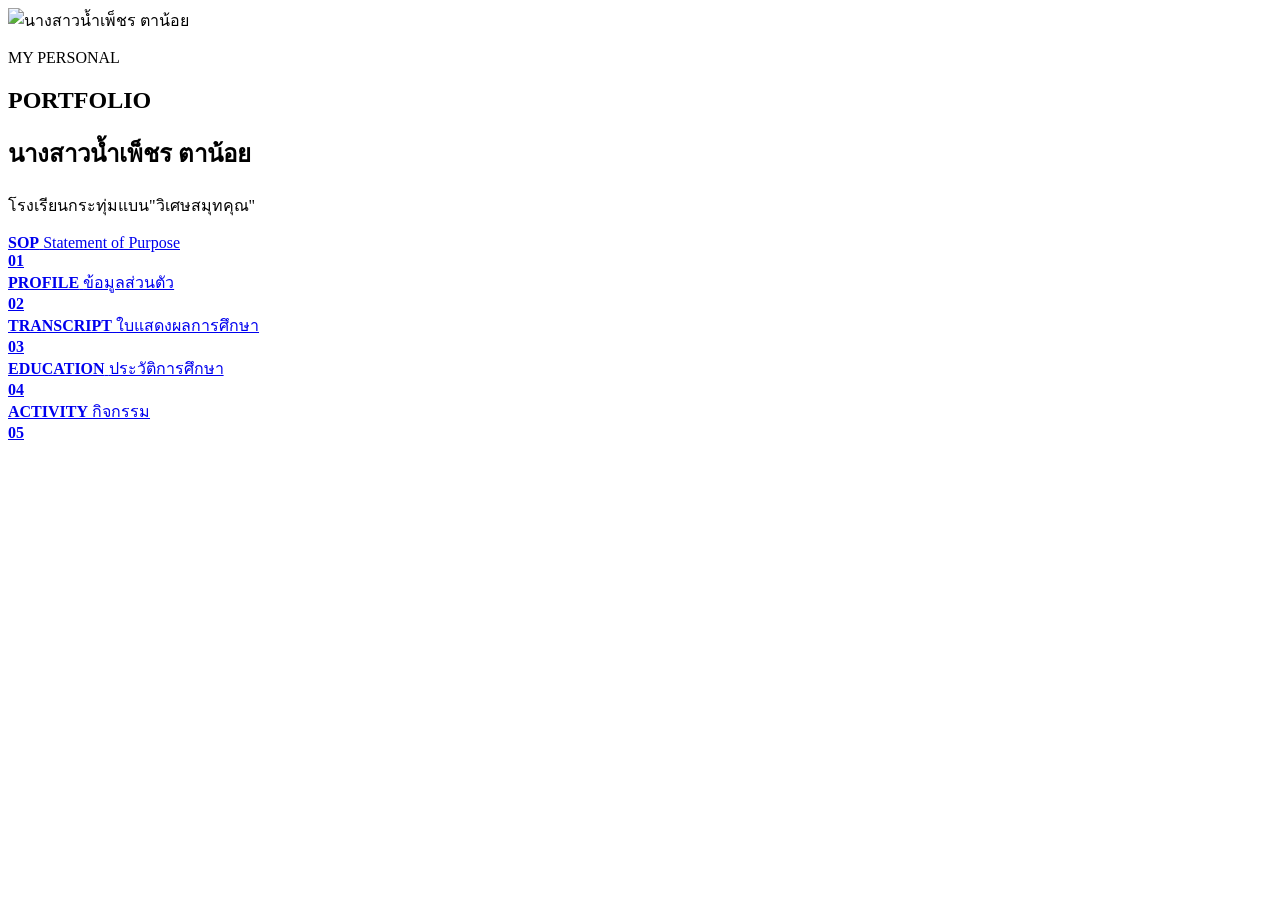
==== index.html @ 9bf68a90 "Create index.html" ====
<!DOCTYPE html>
<html lang="th">
<head>
    <meta charset="UTF-8">
    <meta name="viewport" content="width=device-width, initial-scale=1.0">

    <title>Portfolio | น้ำเพ็ชร ตาน้อย</title>

    <link rel="preconnect" href="https://fonts.googleapis.com">
    <link rel="preconnect" href="https://fonts.gstatic.com" crossorigin>
    <link href="https://fonts.googleapis.com/css2?family=Kanit:wght@300;400;500;600;700&display=swap" rel="stylesheet">

    <link rel="stylesheet" href="style.css">
</head>

<body>

    <div class="orb orb1"></div>
    <div class="orb orb2"></div>
    <div class="orb orb3"></div>

    <main class="home">

        <!-- รูปโปรไฟล์ -->
        <section class="hero-image">
            <div class="profile-glass">
                <img src="images/npprofile.jpeg"
                     alt="นางสาวน้ำเพ็ชร ตาน้อย">
            </div>
        </section>

        <!-- ข้อมูล -->
        <section class="hero-content">

            <p class="mini-title">MY PERSONAL</p>

            <h1>PORTFOLIO</h1>

            <div class="line"></div>

            <h2>นางสาวน้ำเพ็ชร ตาน้อย</h2>

            <p class="school">
                โรงเรียนกระทุ่มแบน"วิเศษสมุทคุณ"
            </p>

            <!-- เมนู -->
            <nav class="menu">

                <a href="pages/sop.html">
                    <div>
                        <strong>SOP</strong>
                        <span>Statement of Purpose</span>
                    </div>
                    <b>01</b>
                </a>

                <a href="pages/profile.html">
                    <div>
                        <strong>PROFILE</strong>
                        <span>ข้อมูลส่วนตัว</span>
                    </div>
                    <b>02</b>
                </a>

                <a href="pages/transcript.html">
                    <div>
                        <strong>TRANSCRIPT</strong>
                        <span>ใบแสดงผลการศึกษา</span>
                    </div>
                    <b>03</b>
                </a>

                <a href="pages/education.html">
                    <div>
                        <strong>EDUCATION</strong>
                        <span>ประวัติการศึกษา</span>
                    </div>
                    <b>04</b>
                </a>

                <a href="pages/activity.html">
                    <div>
                        <strong>ACTIVITY</strong>
                        <span>กิจกรรม</span>
                    </div>
                    <b>05</b>
                </a>

            </nav>

        </section>

    </main>

</body>
</html>
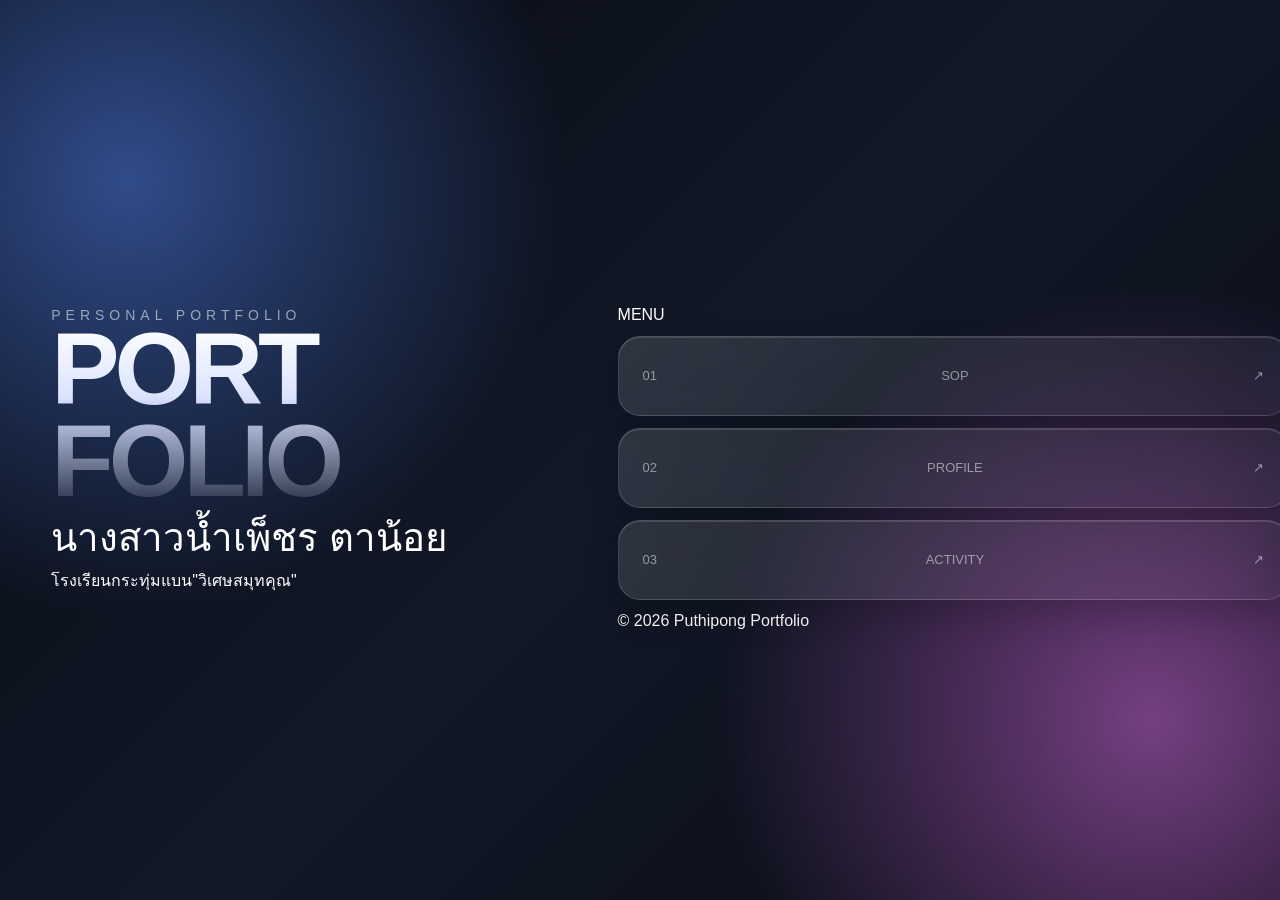
==== commit e6ead7f0: "Update index.html" ====
--- a/index.html
+++ b/index.html
@@ -1,97 +1,119 @@
 <!DOCTYPE html>
 <html lang="th">
+
 <head>
     <meta charset="UTF-8">
     <meta name="viewport" content="width=device-width, initial-scale=1.0">
 
-    <title>Portfolio | น้ำเพ็ชร ตาน้อย</title>
-
-    <link rel="preconnect" href="https://fonts.googleapis.com">
-    <link rel="preconnect" href="https://fonts.gstatic.com" crossorigin>
-    <link href="https://fonts.googleapis.com/css2?family=Kanit:wght@300;400;500;600;700&display=swap" rel="stylesheet">
+    <title>PORTFOLIO | น้ำเพ็ชร ตาน้อย</title>
 
     <link rel="stylesheet" href="style.css">
 </head>
 
 <body>
 
-    <div class="orb orb1"></div>
-    <div class="orb orb2"></div>
-    <div class="orb orb3"></div>
-
     <main class="home">
 
-        <!-- รูปโปรไฟล์ -->
-        <section class="hero-image">
-            <div class="profile-glass">
-                <img src="images/npprofile.jpeg"
-                     alt="นางสาวน้ำเพ็ชร ตาน้อย">
+        <!-- LEFT -->
+        <section class="hero">
+
+            <div class="hero-content">
+
+                <p class="mini-title">
+                    PERSONAL PORTFOLIO
+                </p>
+
+                <h1>
+                    PORT<br>
+                    FOLIO
+                </h1>
+
+                <div class="student-info">
+
+                    <h2>
+                        นางสาวน้ำเพ็ชร ตาน้อย
+                    </h2>
+
+                    <p>
+                        โรงเรียนกระทุ่มแบน"วิเศษสมุทคุณ"
+                    </p>
+
+                </div>
+
             </div>
-        </section>
-
-        <!-- ข้อมูล -->
-        <section class="hero-content">
-
-            <p class="mini-title">MY PERSONAL</p>
-
-            <h1>PORTFOLIO</h1>
-
-            <div class="line"></div>
-
-            <h2>นางสาวน้ำเพ็ชร ตาน้อย</h2>
-
-            <p class="school">
-                โรงเรียนกระทุ่มแบน"วิเศษสมุทคุณ"
-            </p>
-
-            <!-- เมนู -->
-            <nav class="menu">
-
-                <a href="pages/sop.html">
-                    <div>
-                        <strong>SOP</strong>
-                        <span>Statement of Purpose</span>
-                    </div>
-                    <b>01</b>
-                </a>
-
-                <a href="pages/profile.html">
-                    <div>
-                        <strong>PROFILE</strong>
-                        <span>ข้อมูลส่วนตัว</span>
-                    </div>
-                    <b>02</b>
-                </a>
-
-                <a href="pages/transcript.html">
-                    <div>
-                        <strong>TRANSCRIPT</strong>
-                        <span>ใบแสดงผลการศึกษา</span>
-                    </div>
-                    <b>03</b>
-                </a>
-
-                <a href="pages/education.html">
-                    <div>
-                        <strong>EDUCATION</strong>
-                        <span>ประวัติการศึกษา</span>
-                    </div>
-                    <b>04</b>
-                </a>
-
-                <a href="pages/activity.html">
-                    <div>
-                        <strong>ACTIVITY</strong>
-                        <span>กิจกรรม</span>
-                    </div>
-                    <b>05</b>
-                </a>
-
-            </nav>
 
         </section>
 
+
+        <!-- RIGHT MENU -->
+        <nav class="menu">
+
+            <div class="menu-title">
+                MENU
+            </div>
+
+
+            <a href="sop.html" class="menu-item">
+
+                <span class="menu-number">
+                    01
+                </span>
+
+                <span class="menu-name">
+                    SOP
+                </span>
+
+                <span class="menu-arrow">
+                    ↗
+                </span>
+
+            </a>
+
+
+            <a href="profile.html" class="menu-item">
+
+                <span class="menu-number">
+                    02
+                </span>
+
+                <span class="menu-name">
+                    PROFILE
+                </span>
+
+                <span class="menu-arrow">
+                    ↗
+                </span>
+
+            </a>
+
+
+            <a href="activity.html" class="menu-item">
+
+                <span class="menu-number">
+                    03
+                </span>
+
+                <span class="menu-name">
+                    ACTIVITY
+                </span>
+
+                <span class="menu-arrow">
+                    ↗
+                </span>
+
+            </a>
+
+
+            <div class="menu-footer">
+                © 2026 Puthipong Portfolio
+            </div>
+
+        </nav>
+
     </main>
+
+
+    <script src="script.js"></script>
 
 </body>
 </html>
--- a/style.css
+++ b/style.css
@@ -0,0 +1,304 @@
+* {
+    margin: 0;
+    padding: 0;
+    box-sizing: border-box;
+}
+
+html {
+    scroll-behavior: smooth;
+}
+
+body {
+    font-family: "Kanit", sans-serif;
+    min-height: 100vh;
+    color: white;
+    overflow-x: hidden;
+
+    background:
+        radial-gradient(circle at 10% 20%, #314c8a 0%, transparent 32%),
+        radial-gradient(circle at 90% 80%, #743f82 0%, transparent 32%),
+        linear-gradient(135deg, #070a12, #111827, #090b12);
+}
+
+/* แสงลอย */
+
+.orb {
+    position: fixed;
+    border-radius: 50%;
+    filter: blur(90px);
+    opacity: 0.45;
+    pointer-events: none;
+    z-index: -1;
+    animation: float 10s ease-in-out infinite alternate;
+}
+
+.orb1 {
+    width: 350px;
+    height: 350px;
+    background: #4c75ff;
+    top: -100px;
+    left: -100px;
+}
+
+.orb2 {
+    width: 300px;
+    height: 300px;
+    background: #c04cff;
+    right: -80px;
+    top: 40%;
+}
+
+.orb3 {
+    width: 250px;
+    height: 250px;
+    background: #36c8ff;
+    bottom: -100px;
+    left: 40%;
+}
+
+@keyframes float {
+    from {
+        transform: translate(0, 0);
+    }
+
+    to {
+        transform: translate(40px, -30px);
+    }
+}
+
+/* หน้าแรก */
+
+.home {
+    width: min(1400px, 92%);
+    min-height: 100vh;
+    margin: auto;
+
+    display: grid;
+    grid-template-columns: 43% 57%;
+    align-items: center;
+    gap: 60px;
+
+    padding: 50px 0;
+}
+
+/* รูป */
+
+.hero-image {
+    display: flex;
+    justify-content: center;
+    align-items: center;
+}
+
+.profile-glass {
+    width: min(430px, 90%);
+    padding: 12px;
+
+    border-radius: 40px;
+
+    background:
+        linear-gradient(
+            135deg,
+            rgba(255,255,255,0.20),
+            rgba(255,255,255,0.035)
+        );
+
+    border: 1px solid rgba(255,255,255,0.25);
+
+    backdrop-filter: blur(25px);
+    -webkit-backdrop-filter: blur(25px);
+
+    box-shadow:
+        0 30px 80px rgba(0,0,0,0.5),
+        inset 0 1px 1px rgba(255,255,255,0.35);
+
+    transform: rotate(-2deg);
+
+    transition: 0.5s;
+}
+
+.profile-glass:hover {
+    transform: rotate(0deg) translateY(-10px);
+}
+
+.profile-glass img {
+    width: 100%;
+    aspect-ratio: 3 / 4;
+    display: block;
+    object-fit: cover;
+    border-radius: 30px;
+}
+
+/* PORTFOLIO */
+
+.mini-title {
+    font-size: 14px;
+    letter-spacing: 5px;
+    color: rgba(255,255,255,0.55);
+}
+
+.hero-content h1 {
+    font-size: clamp(65px, 8vw, 125px);
+    line-height: 0.9;
+    letter-spacing: -5px;
+
+    background:
+        linear-gradient(
+            180deg,
+            #ffffff,
+            #dbe3ff 40%,
+            rgba(255,255,255,0.08)
+        );
+
+    -webkit-background-clip: text;
+    -webkit-text-fill-color: transparent;
+}
+
+.line {
+    width: 100px;
+    height: 4px;
+    margin: 25px 0;
+    border-radius: 20px;
+
+    background:
+        linear-gradient(
+            90deg,
+            white,
+            transparent
+        );
+}
+
+.hero-content h2 {
+    font-size: clamp(25px, 3vw, 40px);
+    font-weight: 500;
+}
+
+.school {
+    color: rgba(255,255,255,0.65);
+    font-size: 17px;
+    margin-top: 5px;
+}
+
+/* เมนู */
+
+.menu {
+    display: flex;
+    flex-direction: column;
+    gap: 12px;
+    margin-top: 35px;
+    max-width: 700px;
+}
+
+.menu a {
+    min-height: 80px;
+
+    padding: 17px 24px;
+
+    display: flex;
+    justify-content: space-between;
+    align-items: center;
+
+    text-decoration: none;
+    color: white;
+
+    border-radius: 22px;
+
+    background:
+        linear-gradient(
+            135deg,
+            rgba(255,255,255,0.13),
+            rgba(255,255,255,0.035)
+        );
+
+    border: 1px solid rgba(255,255,255,0.16);
+
+    backdrop-filter: blur(20px);
+    -webkit-backdrop-filter: blur(20px);
+
+    box-shadow:
+        inset 0 1px 1px rgba(255,255,255,0.15),
+        0 15px 35px rgba(0,0,0,0.18);
+
+    transition: 0.3s;
+}
+
+.menu a:hover {
+    transform: translateX(12px);
+
+    background:
+        linear-gradient(
+            135deg,
+            rgba(255,255,255,0.22),
+            rgba(255,255,255,0.06)
+        );
+
+    border-color: rgba(255,255,255,0.35);
+}
+
+.menu strong {
+    display: block;
+    font-size: 23px;
+}
+
+.menu span {
+    display: block;
+    color: rgba(255,255,255,0.5);
+    font-size: 13px;
+}
+
+.menu b {
+    color: rgba(255,255,255,0.35);
+    font-size: 13px;
+}
+
+/* มือถือ */
+
+@media (max-width: 900px) {
+
+    .home {
+        grid-template-columns: 1fr;
+        gap: 40px;
+        padding: 40px 0;
+    }
+
+    .hero-image {
+        order: 1;
+    }
+
+    .hero-content {
+        order: 2;
+        text-align: center;
+    }
+
+    .line {
+        margin: 20px auto;
+    }
+
+    .menu {
+        margin: 30px auto 0;
+        text-align: left;
+    }
+}
+
+@media (max-width: 500px) {
+
+    .profile-glass {
+        width: 88%;
+    }
+
+    .hero-content h1 {
+        font-size: 52px;
+    }
+
+    .hero-content h2 {
+        font-size: 24px;
+    }
+
+    .menu a {
+        min-height: 70px;
+        padding: 15px 18px;
+    }
+
+    .menu strong {
+        font-size: 19px;
+    }
+}
